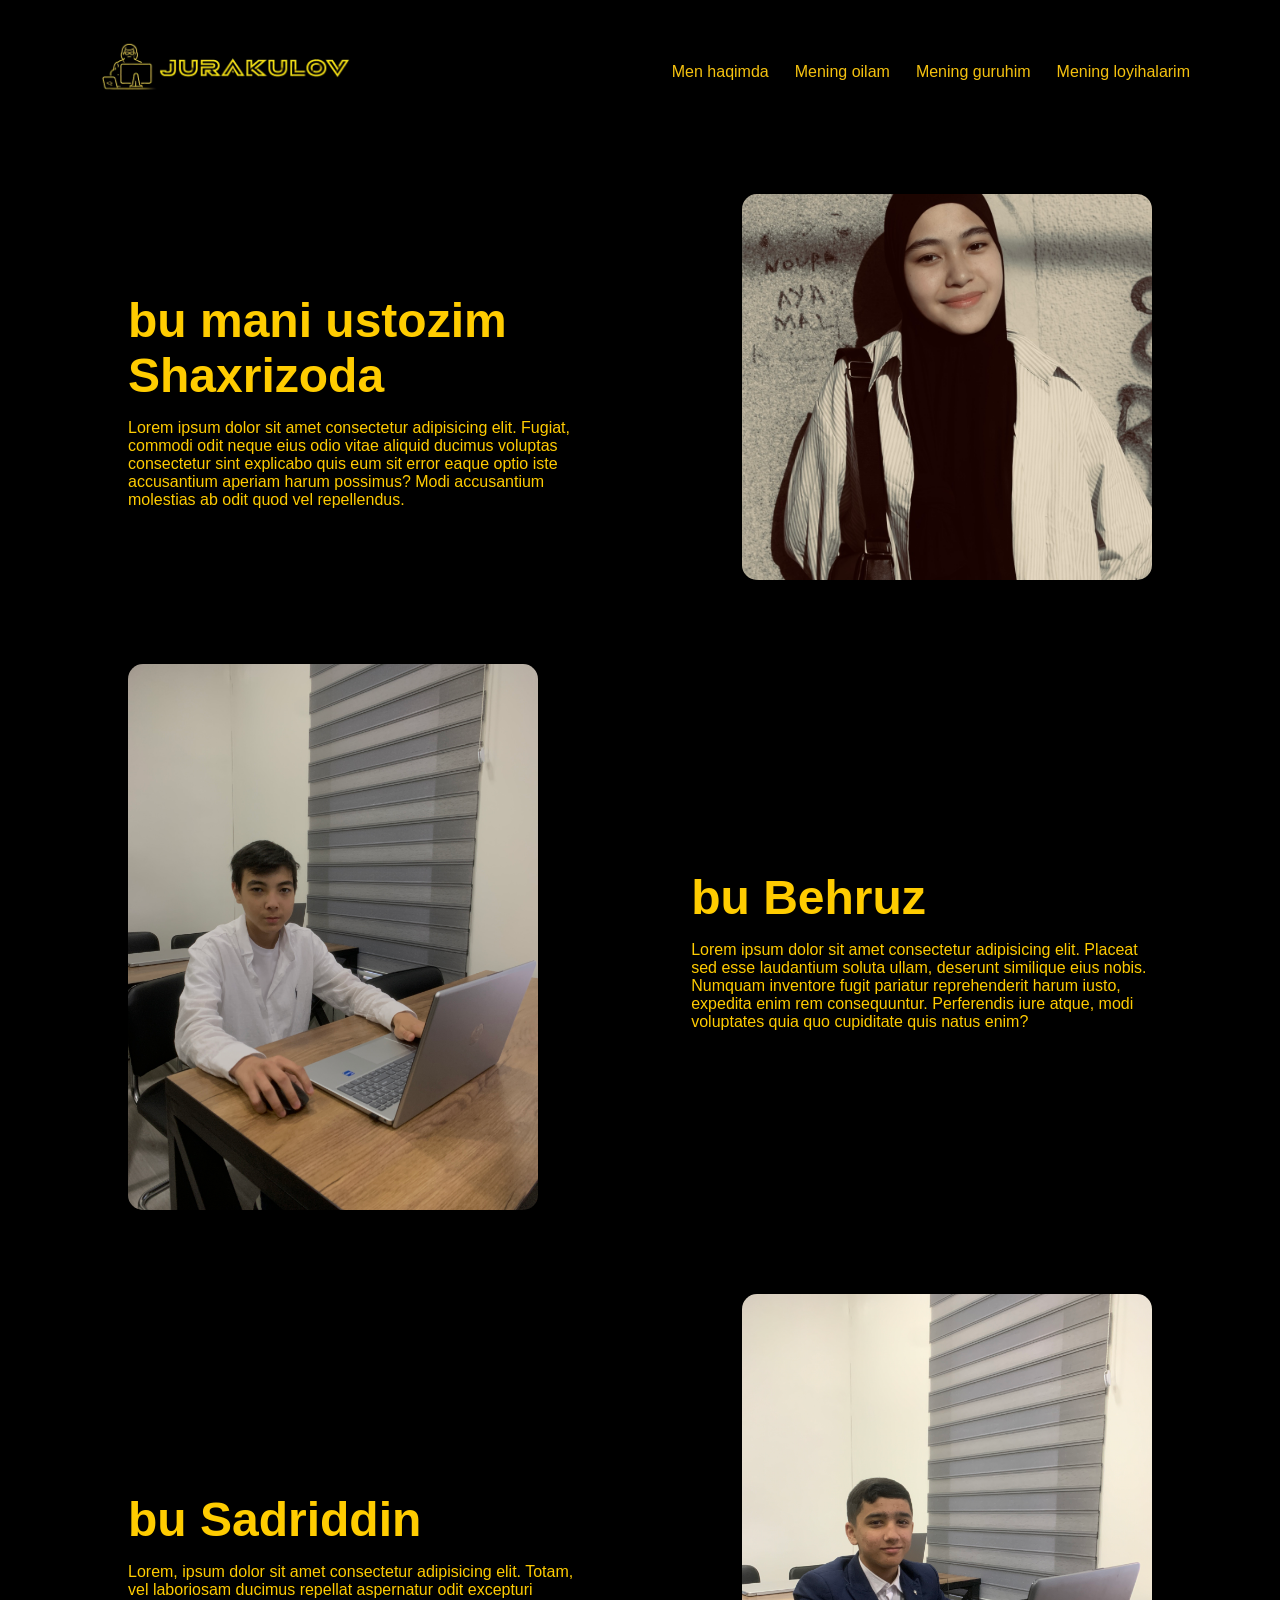
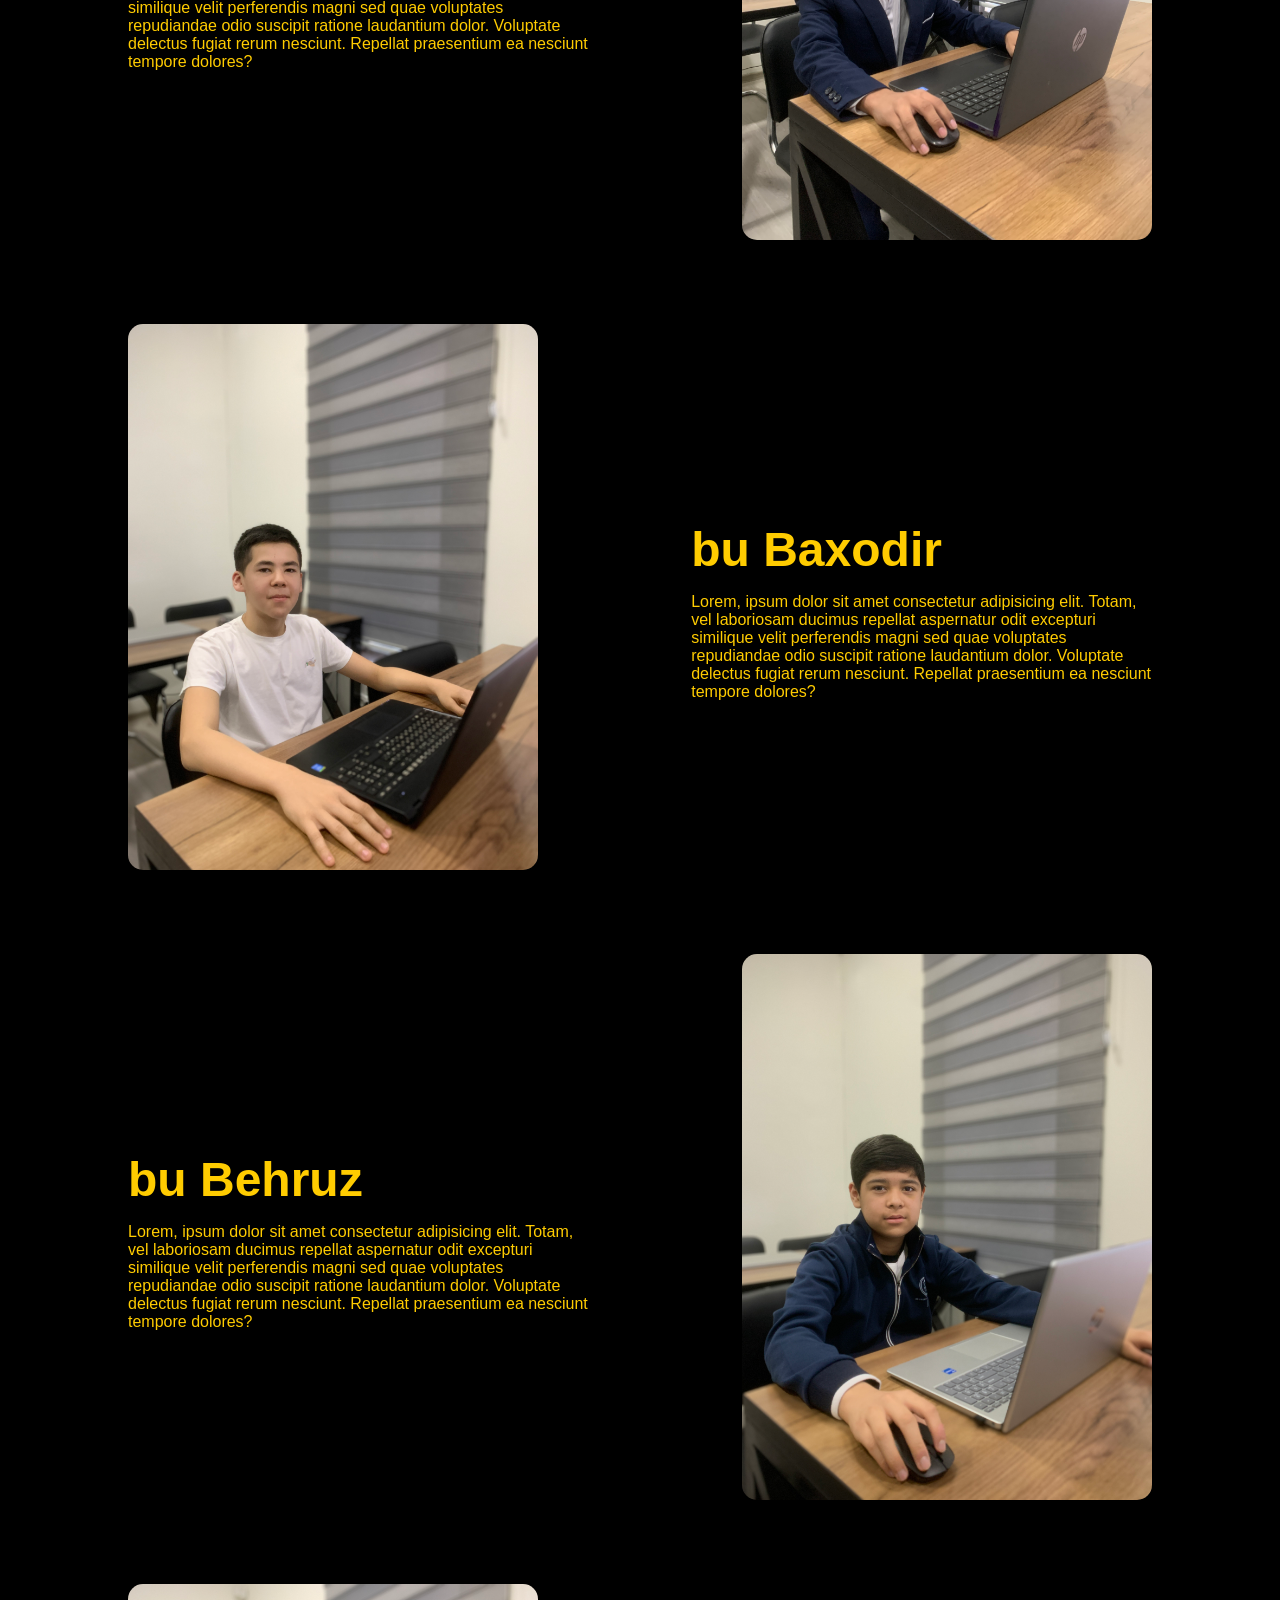
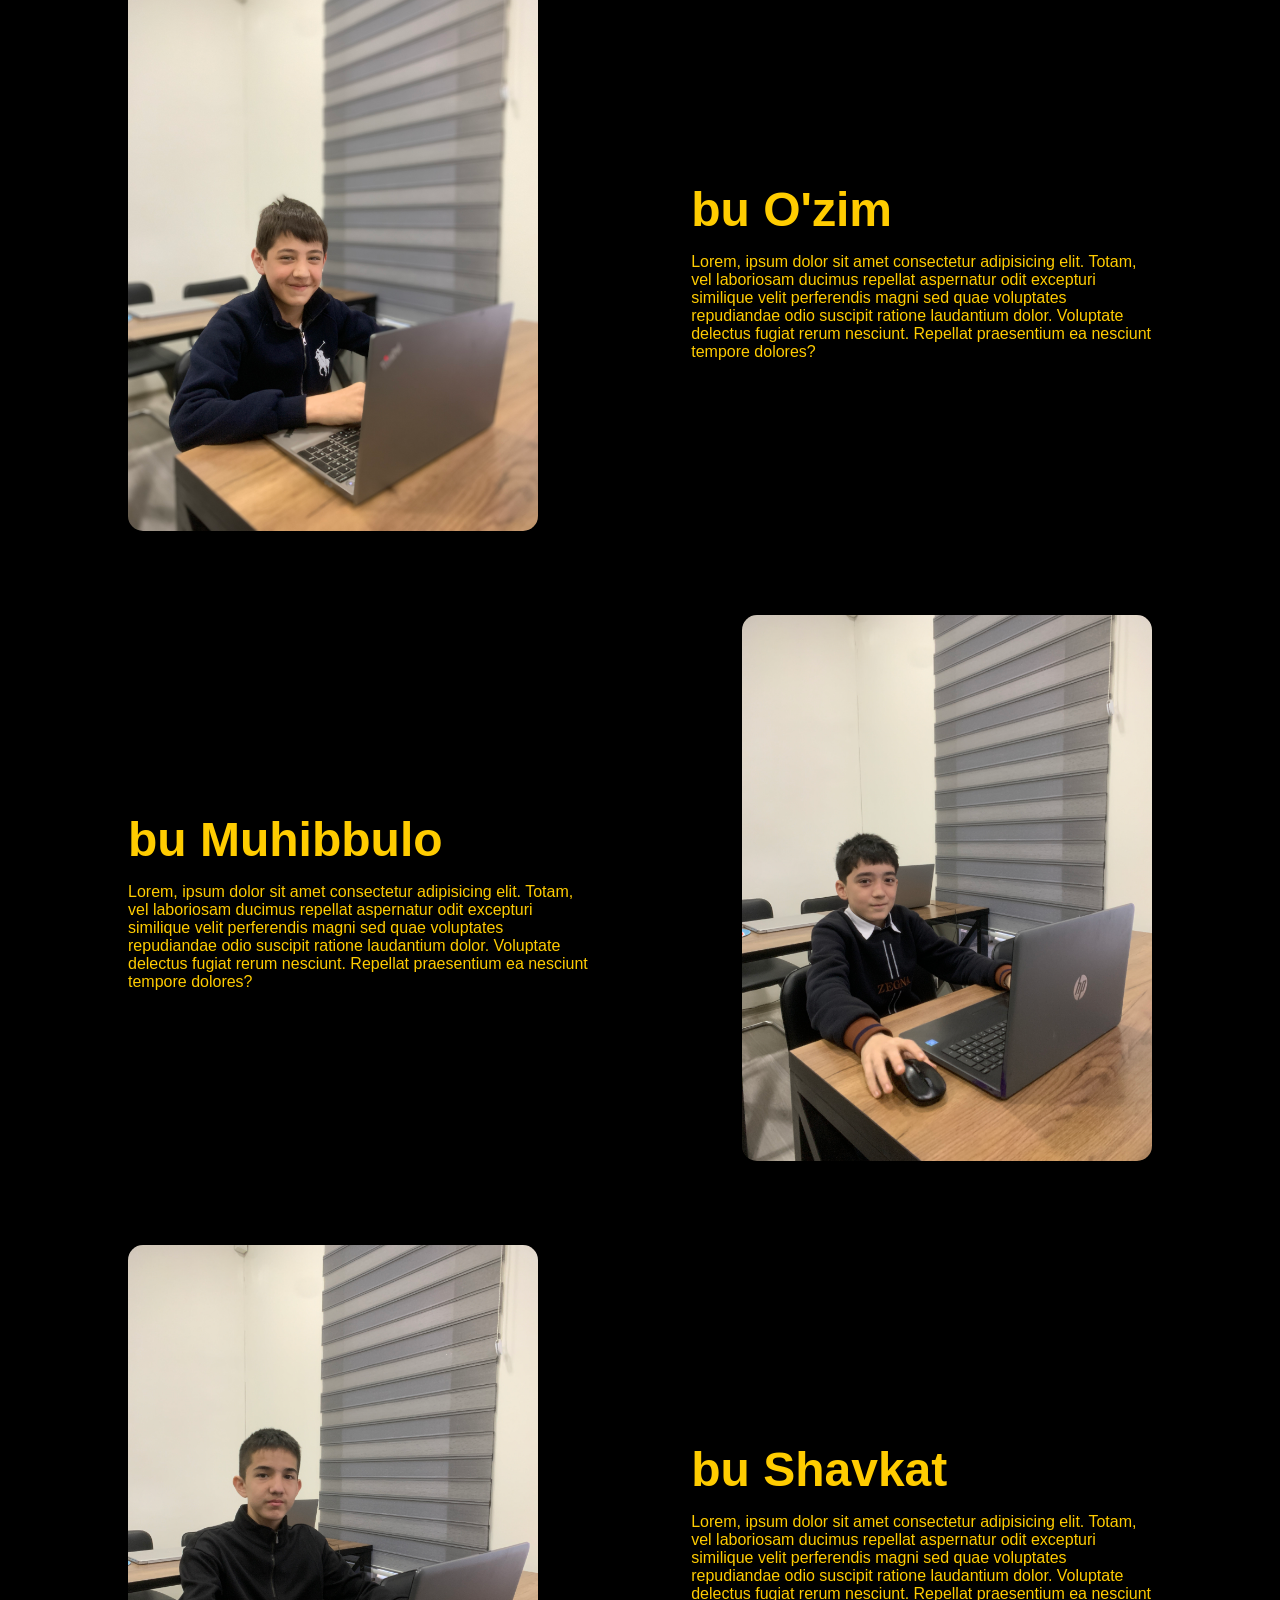
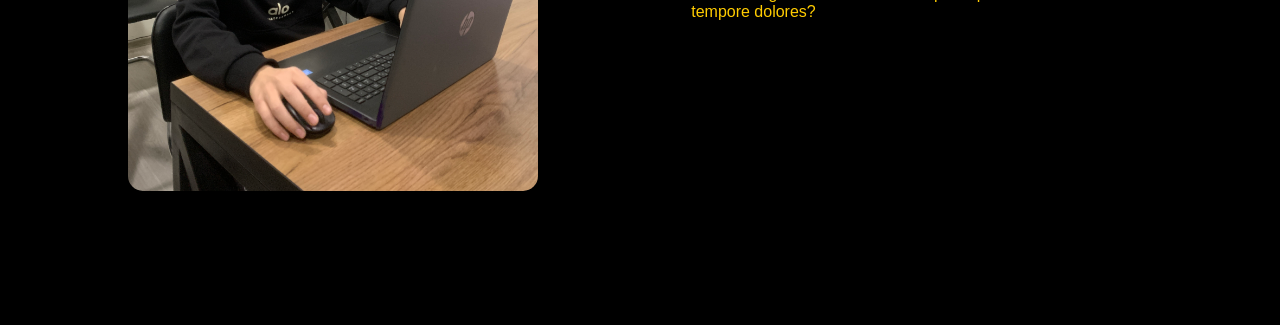
==== guruh.html @ ce7d6ccc "first commit" ====
<!DOCTYPE html>
<html lang="uz">

<head>
    <meta charset="UTF-8">
    <title>Amirbek|protofilo</title>
    <link rel="stylesheet" href="./guruh.css">
    <link rel="shortcut icon"
        href="https://img.freepik.com/premium-vector/boy-moscot-with-laptop-blue-yellow-background-digital_1097606-273.jpg?w=360"
        type="image/x-icon">
    <link rel="stylesheet" href="https://unpkg.com/aos@2.3.1/dist/aos.css" />

</head>

<body>
    <header>
        <div class="logo"> <img class="my-logo" src="./my_logo-removebg-preview.png" alt=""> </div>
        <nav>
            <ul>
                <li><a class="header-right-link" href="./index.html">Men haqimda</a></li>
                <li><a class="header-right-link" href="./oila.html">Mening oilam</a></li>
                <li><a class="header-right-link" href="./guruh.html">Mening guruhim</a></li>
                <li><a class="header-right-link" href="./loyiha.html">Mening loyihalarim</a></li>
            </ul>
        </nav>
    </header>
    <section class="teachers">
        <div data-aos="fade-right" data-aos-delay="500" class="teacher">
            <div class="text">
                <h2>bu mani ustozim Shaxrizoda</h2>
                <p> Lorem ipsum dolor sit amet consectetur adipisicing elit. Fugiat, commodi odit neque eius odio vitae
                    aliquid ducimus voluptas consectetur sint explicabo quis eum sit error eaque optio iste accusantium
                    aperiam harum possimus? Modi accusantium molestias ab odit quod vel repellendus. </p>
            </div>
            <div  class="image"> <img
                    src="./IMG_6612.PNG"
                    alt=""> </div>
        </div>
        <div data-aos="fade-left" data-aos-delay="500" class="teacher reverse">
            <div class="image"> <img src="./IMG_8261.JPG" alt=""> </div>
            <div class="text">
                <h2>bu Behruz</h2>
                <p> Lorem ipsum dolor sit amet consectetur adipisicing elit. Placeat sed esse laudantium soluta ullam,
                    deserunt similique eius nobis. Numquam inventore fugit pariatur reprehenderit harum iusto, expedita
                    enim rem consequuntur. Perferendis iure atque, modi voluptates quia quo cupiditate quis natus enim?
                </p>
            </div>
        </div>
        <div data-aos="fade-left" data-aos-delay="500" class="teacher">
            <div class="text">
                <h2>bu Sadriddin</h2>
                <p> Lorem, ipsum dolor sit amet consectetur adipisicing elit. Totam, vel laboriosam ducimus repellat
                    aspernatur odit excepturi similique velit perferendis magni sed quae voluptates repudiandae odio
                    suscipit ratione laudantium dolor. Voluptate delectus fugiat rerum nesciunt. Repellat praesentium ea
                    nesciunt tempore dolores? </p>
            </div>
            <div class="image"> <img src="./IMG_8263.JPG" alt=""> </div>
        </div>
        <div data-aos="fade-left" data-aos-delay="500" class="teacher">
             <div class="image"> <img src="./IMG_8269.JPG" alt=""> </div>
            <div class="text">
                <h2>bu Baxodir</h2>
                <p> Lorem, ipsum dolor sit amet consectetur adipisicing elit. Totam, vel laboriosam ducimus repellat
                    aspernatur odit excepturi similique velit perferendis magni sed quae voluptates repudiandae odio
                    suscipit ratione laudantium dolor. Voluptate delectus fugiat rerum nesciunt. Repellat praesentium ea
                    nesciunt tempore dolores? </p>
            </div>
           
        </div>
        <div data-aos="fade-left" data-aos-delay="500" class="teacher">
           
            <div class="text">
                <h2>bu Behruz</h2>
                <p> Lorem, ipsum dolor sit amet consectetur adipisicing elit. Totam, vel laboriosam ducimus repellat
                    aspernatur odit excepturi similique velit perferendis magni sed quae voluptates repudiandae odio
                    suscipit ratione laudantium dolor. Voluptate delectus fugiat rerum nesciunt. Repellat praesentium ea
                    nesciunt tempore dolores? </p>
            </div>
             <div class="image"> <img src="./IMG_8260.JPG" alt=""> </div>
        </div>
        <div data-aos="fade-right" data-aos-delay="500" class="teacher">
            <div class="image"> <img src="./IMG_8268.JPG" alt=""> </div>
            <div class="text">
                 
                <h2>bu O'zim</h2>
                <p> Lorem, ipsum dolor sit amet consectetur adipisicing elit. Totam, vel laboriosam ducimus repellat
                    aspernatur odit excepturi similique velit perferendis magni sed quae voluptates repudiandae odio
                    suscipit ratione laudantium dolor. Voluptate delectus fugiat rerum nesciunt. Repellat praesentium ea
                    nesciunt tempore dolores? </p>
            </div>
           
        </div>

        <div data-aos="fade-right" data-aos-delay="500" class="teacher">
            <div class="text">
                
                <h2>bu Muhibbulo</h2>
                <p> Lorem, ipsum dolor sit amet consectetur adipisicing elit. Totam, vel laboriosam ducimus repellat
                    aspernatur odit excepturi similique velit perferendis magni sed quae voluptates repudiandae odio
                    suscipit ratione laudantium dolor. Voluptate delectus fugiat rerum nesciunt. Repellat praesentium ea
                    nesciunt tempore dolores? </p>
            </div>
             <div class="image"> <img src="./IMG_8266.JPG" alt=""> </div>
        </div>

         <div data-aos="fade-right" data-aos-delay="500" class="teacher">
            <div class="image"> <img src="./IMG_8264.JPG" alt=""> </div>
            <div class="text">
                 
                <h2>bu Shavkat</h2>
                <p> Lorem, ipsum dolor sit amet consectetur adipisicing elit. Totam, vel laboriosam ducimus repellat
                    aspernatur odit excepturi similique velit perferendis magni sed quae voluptates repudiandae odio
                    suscipit ratione laudantium dolor. Voluptate delectus fugiat rerum nesciunt. Repellat praesentium ea
                    nesciunt tempore dolores? </p>
            </div>
           
        </div>


    </section>
    <script src="https://unpkg.com/aos@2.3.1/dist/aos.js"></script>

    <script>
        AOS.init();
    </script>
</body>

</html>
---- guruh.css ----
body{
    margin:0;
    background:black;
    font-family:Arial;
}

header {
    display: flex;
    justify-content: space-between;
    align-items: center;
    padding: 20px 80px;
}

.my-logo{
    height: 100px;
}

nav ul {
    display: flex;
    list-style: none;
    gap: 6px;
}

nav ul li a {
    text-decoration: none;
    color: #f4c10f;
    font-size: 16px;
    transition: 0.3s;
}



.header-right-link{
    text-decoration: none;
    color:#f4c10f;
    z-index: 1;
    position: relative;
    padding: 20px 10px;
}

.header-right-link::after{
    content: "";
    position: absolute;
    background-color:#f4c10f;
    z-index: -1;
    inset: 0;
    
    transform: scaleX(0);
    transform-origin: left;
    transition: 0.3s;
}

.header-right-link:hover::after{
    transition: 0.3s;
    transform: scaleX(1);
  
}
.header-right-link:hover{
    color: #000;
}

html{
scroll-behavior: smooth;
}


.teachers{
    width:80%;
    margin:auto;
    padding:50px 0;
}

.teacher{
    display:flex;
    align-items:center;
    justify-content:space-between;
    margin-bottom:80px;
}

  
.text{
    width:45%;
}

.text h2{
    color:#ffcc00;
    font-size:48px;
    margin-bottom:10px;
}

.text p{
    color:#ffcc00;
   
}

.image{
    width:40%; 
    transition: 1.2s;
}

.image img{
    width:100%;
    border-radius:15px;
}

.image:hover{
    transform: translateY(-10px);
    box-shadow: 0 20px 40px rgb(234, 202, 0);
}
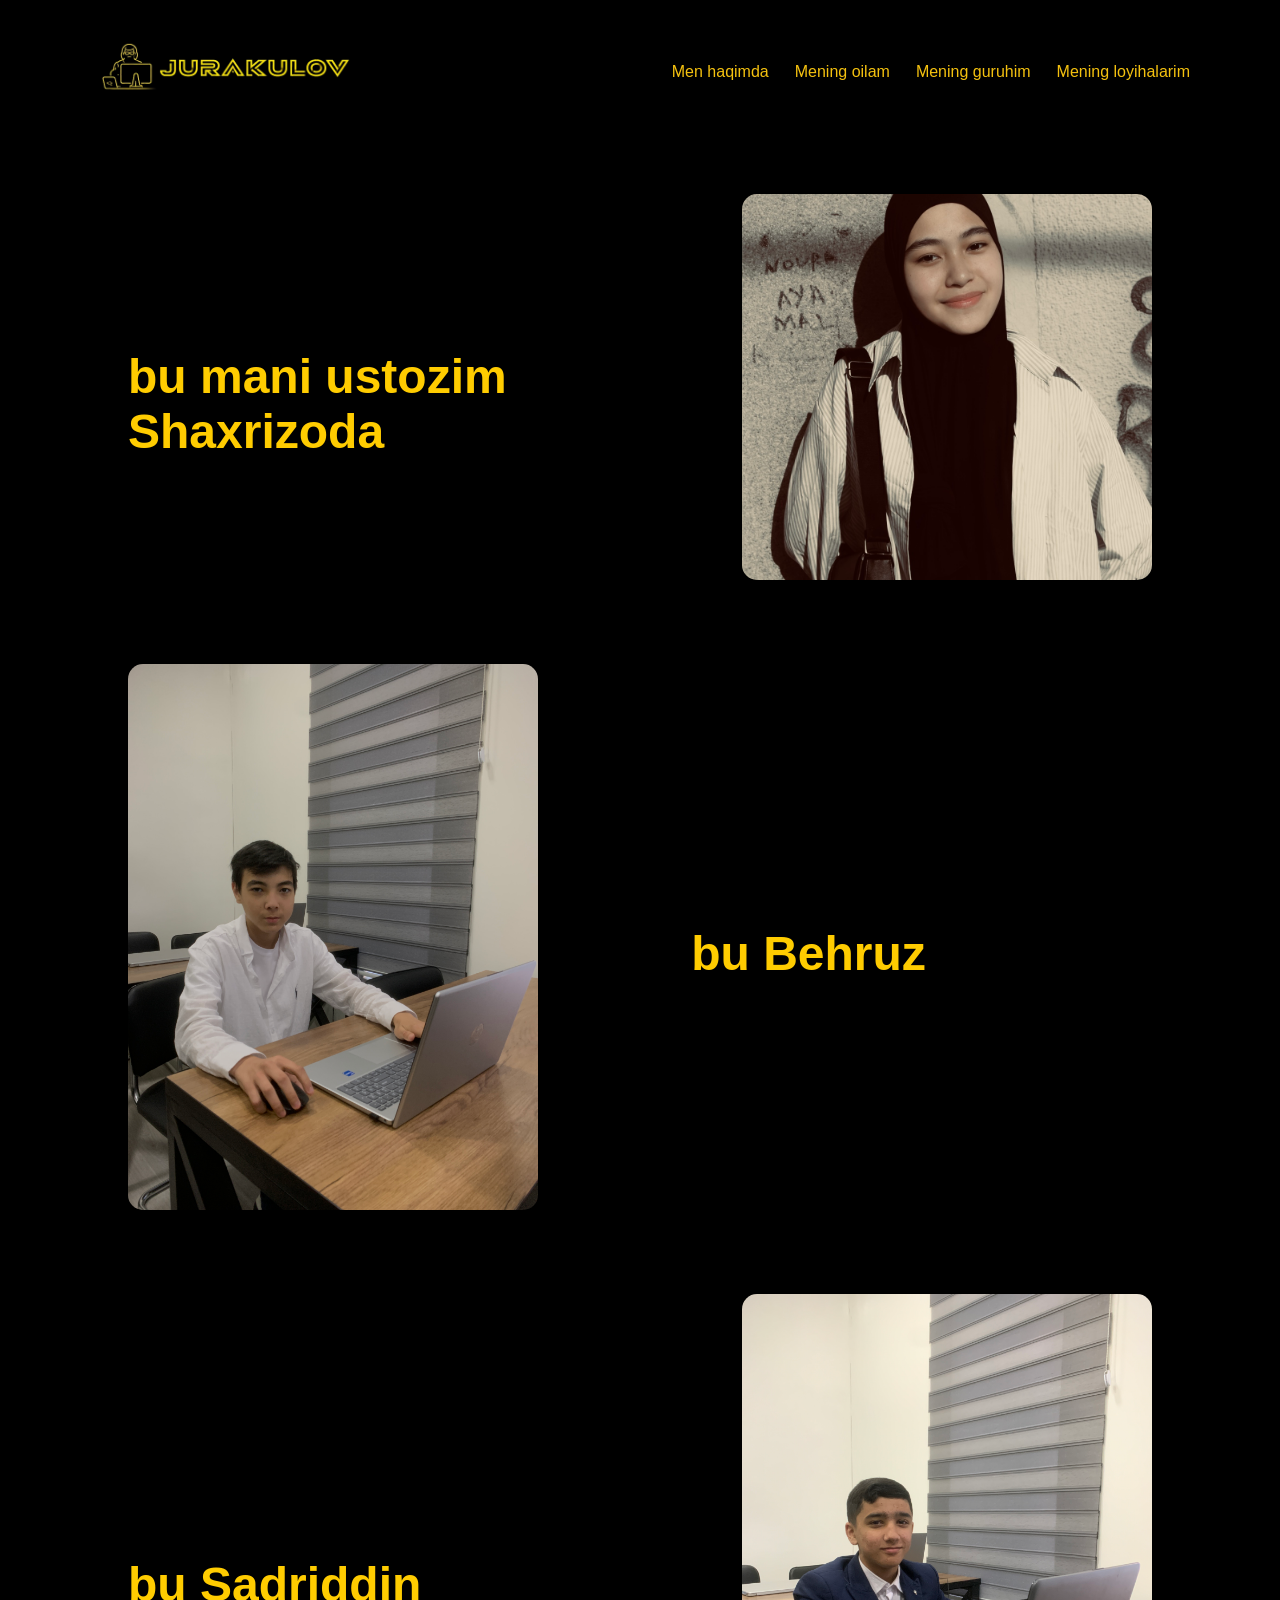
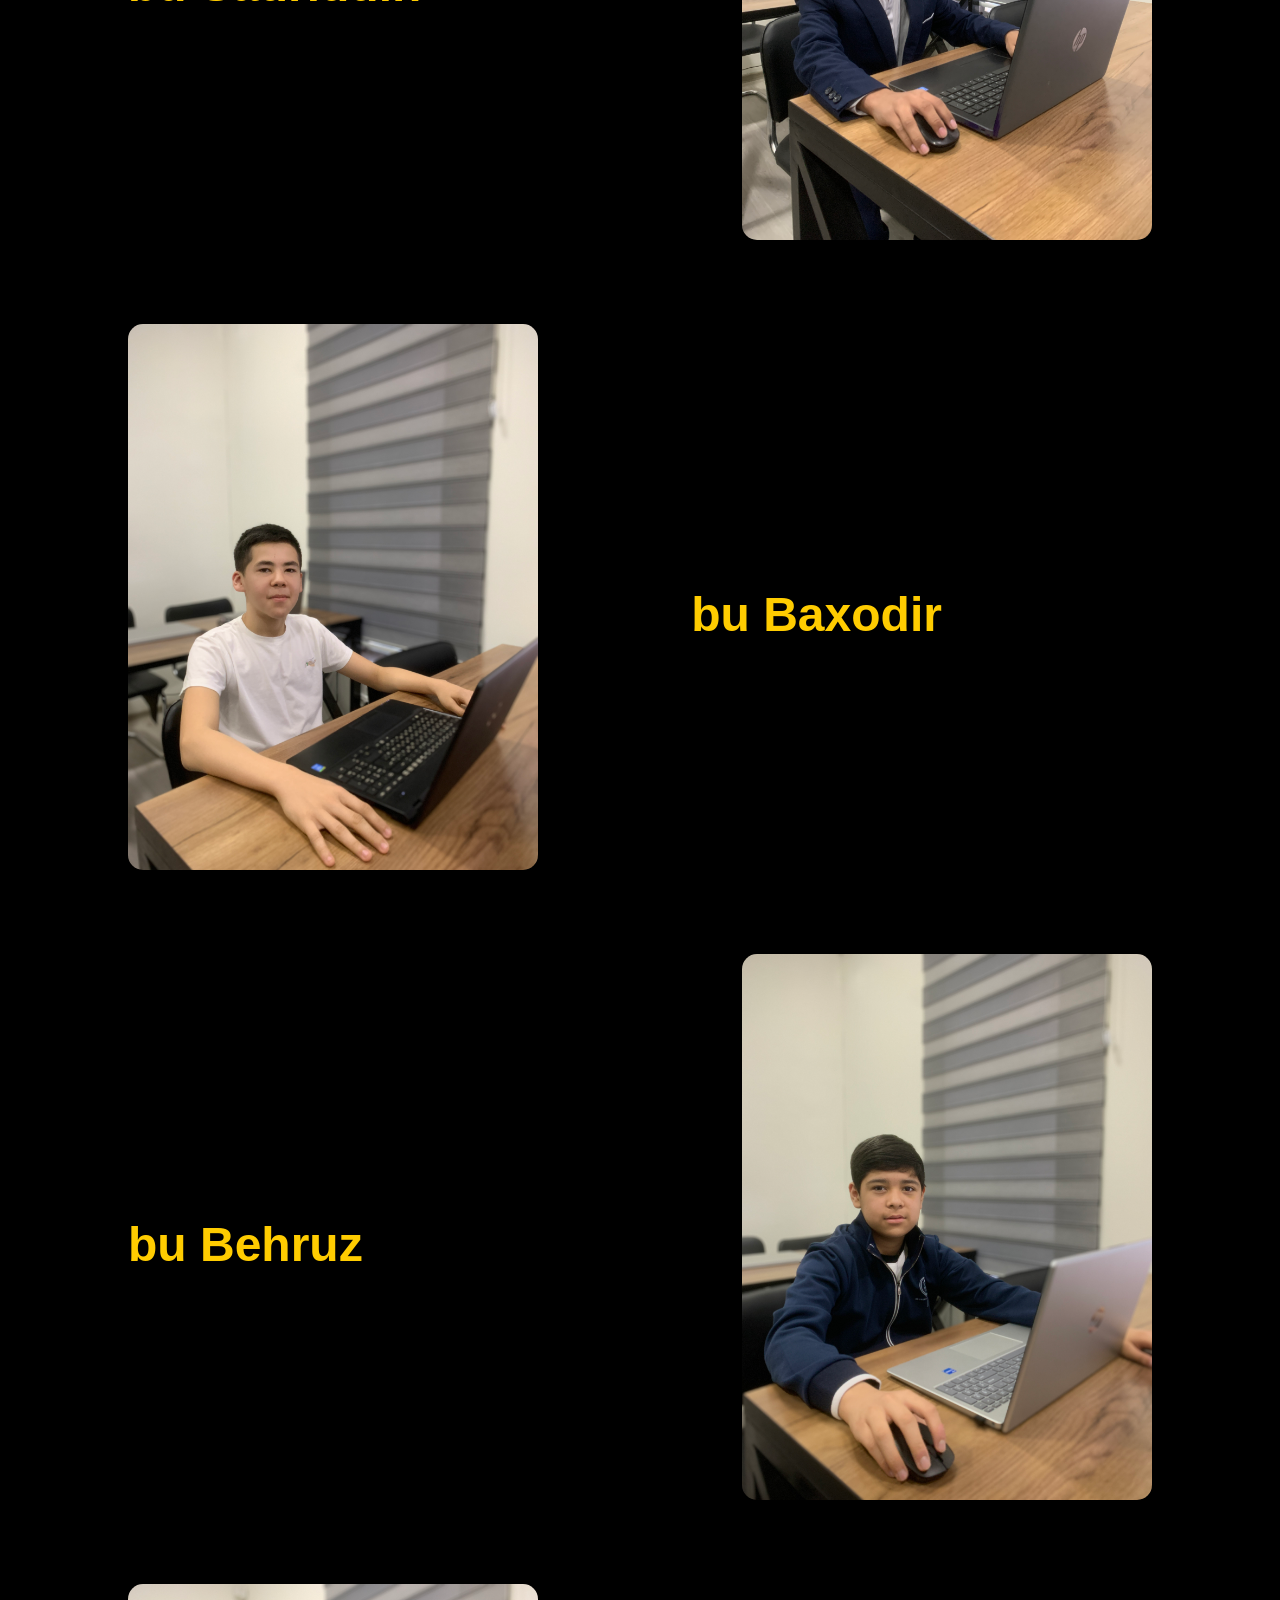
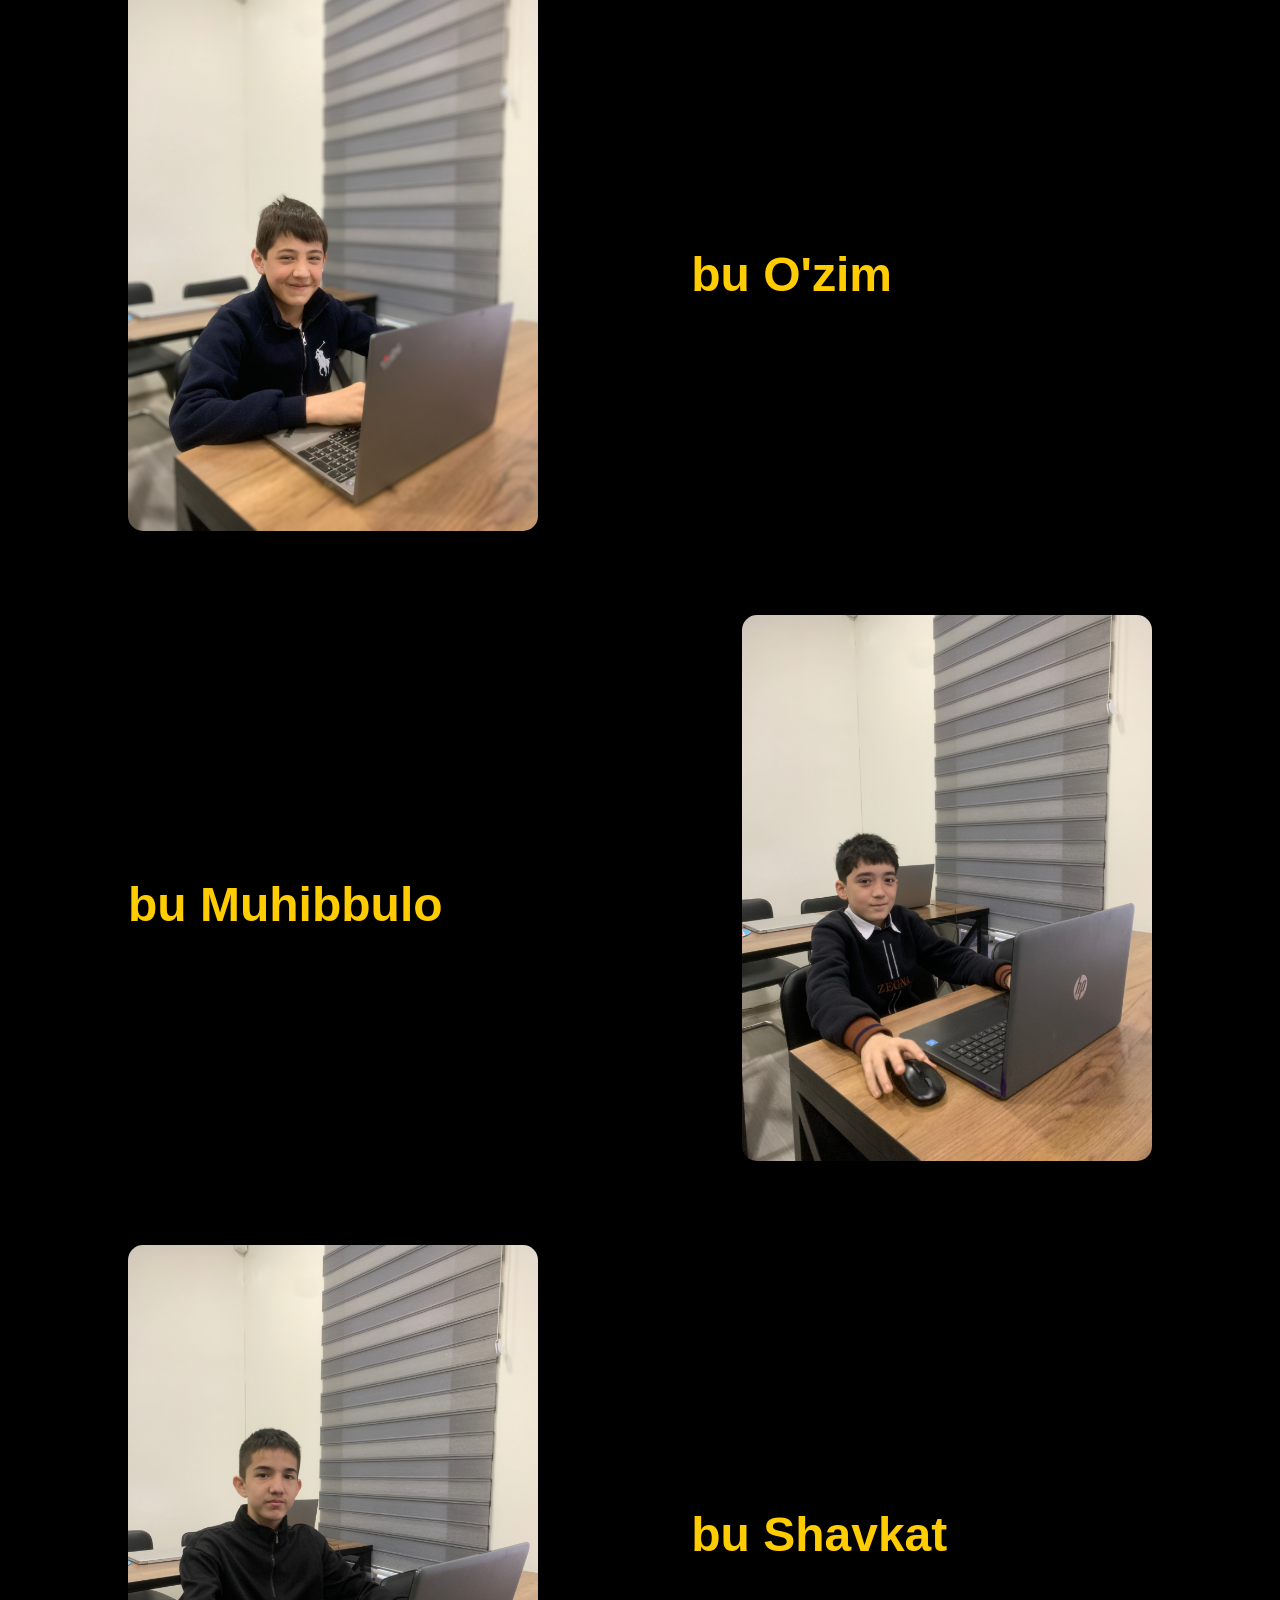
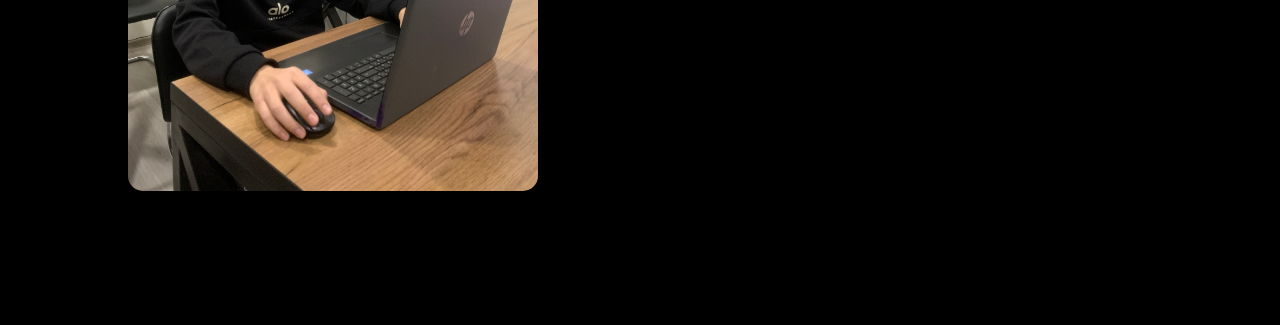
==== commit b4f94b2d: "update" ====
--- a/guruh.html
+++ b/guruh.html
@@ -28,9 +28,7 @@
         <div data-aos="fade-right" data-aos-delay="500" class="teacher">
             <div class="text">
                 <h2>bu mani ustozim Shaxrizoda</h2>
-                <p> Lorem ipsum dolor sit amet consectetur adipisicing elit. Fugiat, commodi odit neque eius odio vitae
-                    aliquid ducimus voluptas consectetur sint explicabo quis eum sit error eaque optio iste accusantium
-                    aperiam harum possimus? Modi accusantium molestias ab odit quod vel repellendus. </p>
+              
             </div>
             <div  class="image"> <img
                     src="./IMG_6612.PNG"
@@ -40,19 +38,13 @@
             <div class="image"> <img src="./IMG_8261.JPG" alt=""> </div>
             <div class="text">
                 <h2>bu Behruz</h2>
-                <p> Lorem ipsum dolor sit amet consectetur adipisicing elit. Placeat sed esse laudantium soluta ullam,
-                    deserunt similique eius nobis. Numquam inventore fugit pariatur reprehenderit harum iusto, expedita
-                    enim rem consequuntur. Perferendis iure atque, modi voluptates quia quo cupiditate quis natus enim?
-                </p>
+             
             </div>
         </div>
         <div data-aos="fade-left" data-aos-delay="500" class="teacher">
             <div class="text">
                 <h2>bu Sadriddin</h2>
-                <p> Lorem, ipsum dolor sit amet consectetur adipisicing elit. Totam, vel laboriosam ducimus repellat
-                    aspernatur odit excepturi similique velit perferendis magni sed quae voluptates repudiandae odio
-                    suscipit ratione laudantium dolor. Voluptate delectus fugiat rerum nesciunt. Repellat praesentium ea
-                    nesciunt tempore dolores? </p>
+               
             </div>
             <div class="image"> <img src="./IMG_8263.JPG" alt=""> </div>
         </div>
@@ -60,10 +52,7 @@
              <div class="image"> <img src="./IMG_8269.JPG" alt=""> </div>
             <div class="text">
                 <h2>bu Baxodir</h2>
-                <p> Lorem, ipsum dolor sit amet consectetur adipisicing elit. Totam, vel laboriosam ducimus repellat
-                    aspernatur odit excepturi similique velit perferendis magni sed quae voluptates repudiandae odio
-                    suscipit ratione laudantium dolor. Voluptate delectus fugiat rerum nesciunt. Repellat praesentium ea
-                    nesciunt tempore dolores? </p>
+              
             </div>
            
         </div>
@@ -71,10 +60,7 @@
            
             <div class="text">
                 <h2>bu Behruz</h2>
-                <p> Lorem, ipsum dolor sit amet consectetur adipisicing elit. Totam, vel laboriosam ducimus repellat
-                    aspernatur odit excepturi similique velit perferendis magni sed quae voluptates repudiandae odio
-                    suscipit ratione laudantium dolor. Voluptate delectus fugiat rerum nesciunt. Repellat praesentium ea
-                    nesciunt tempore dolores? </p>
+              
             </div>
              <div class="image"> <img src="./IMG_8260.JPG" alt=""> </div>
         </div>
@@ -83,10 +69,7 @@
             <div class="text">
                  
                 <h2>bu O'zim</h2>
-                <p> Lorem, ipsum dolor sit amet consectetur adipisicing elit. Totam, vel laboriosam ducimus repellat
-                    aspernatur odit excepturi similique velit perferendis magni sed quae voluptates repudiandae odio
-                    suscipit ratione laudantium dolor. Voluptate delectus fugiat rerum nesciunt. Repellat praesentium ea
-                    nesciunt tempore dolores? </p>
+             
             </div>
            
         </div>
@@ -95,10 +78,7 @@
             <div class="text">
                 
                 <h2>bu Muhibbulo</h2>
-                <p> Lorem, ipsum dolor sit amet consectetur adipisicing elit. Totam, vel laboriosam ducimus repellat
-                    aspernatur odit excepturi similique velit perferendis magni sed quae voluptates repudiandae odio
-                    suscipit ratione laudantium dolor. Voluptate delectus fugiat rerum nesciunt. Repellat praesentium ea
-                    nesciunt tempore dolores? </p>
+               
             </div>
              <div class="image"> <img src="./IMG_8266.JPG" alt=""> </div>
         </div>
@@ -108,10 +88,7 @@
             <div class="text">
                  
                 <h2>bu Shavkat</h2>
-                <p> Lorem, ipsum dolor sit amet consectetur adipisicing elit. Totam, vel laboriosam ducimus repellat
-                    aspernatur odit excepturi similique velit perferendis magni sed quae voluptates repudiandae odio
-                    suscipit ratione laudantium dolor. Voluptate delectus fugiat rerum nesciunt. Repellat praesentium ea
-                    nesciunt tempore dolores? </p>
+               
             </div>
            
         </div>
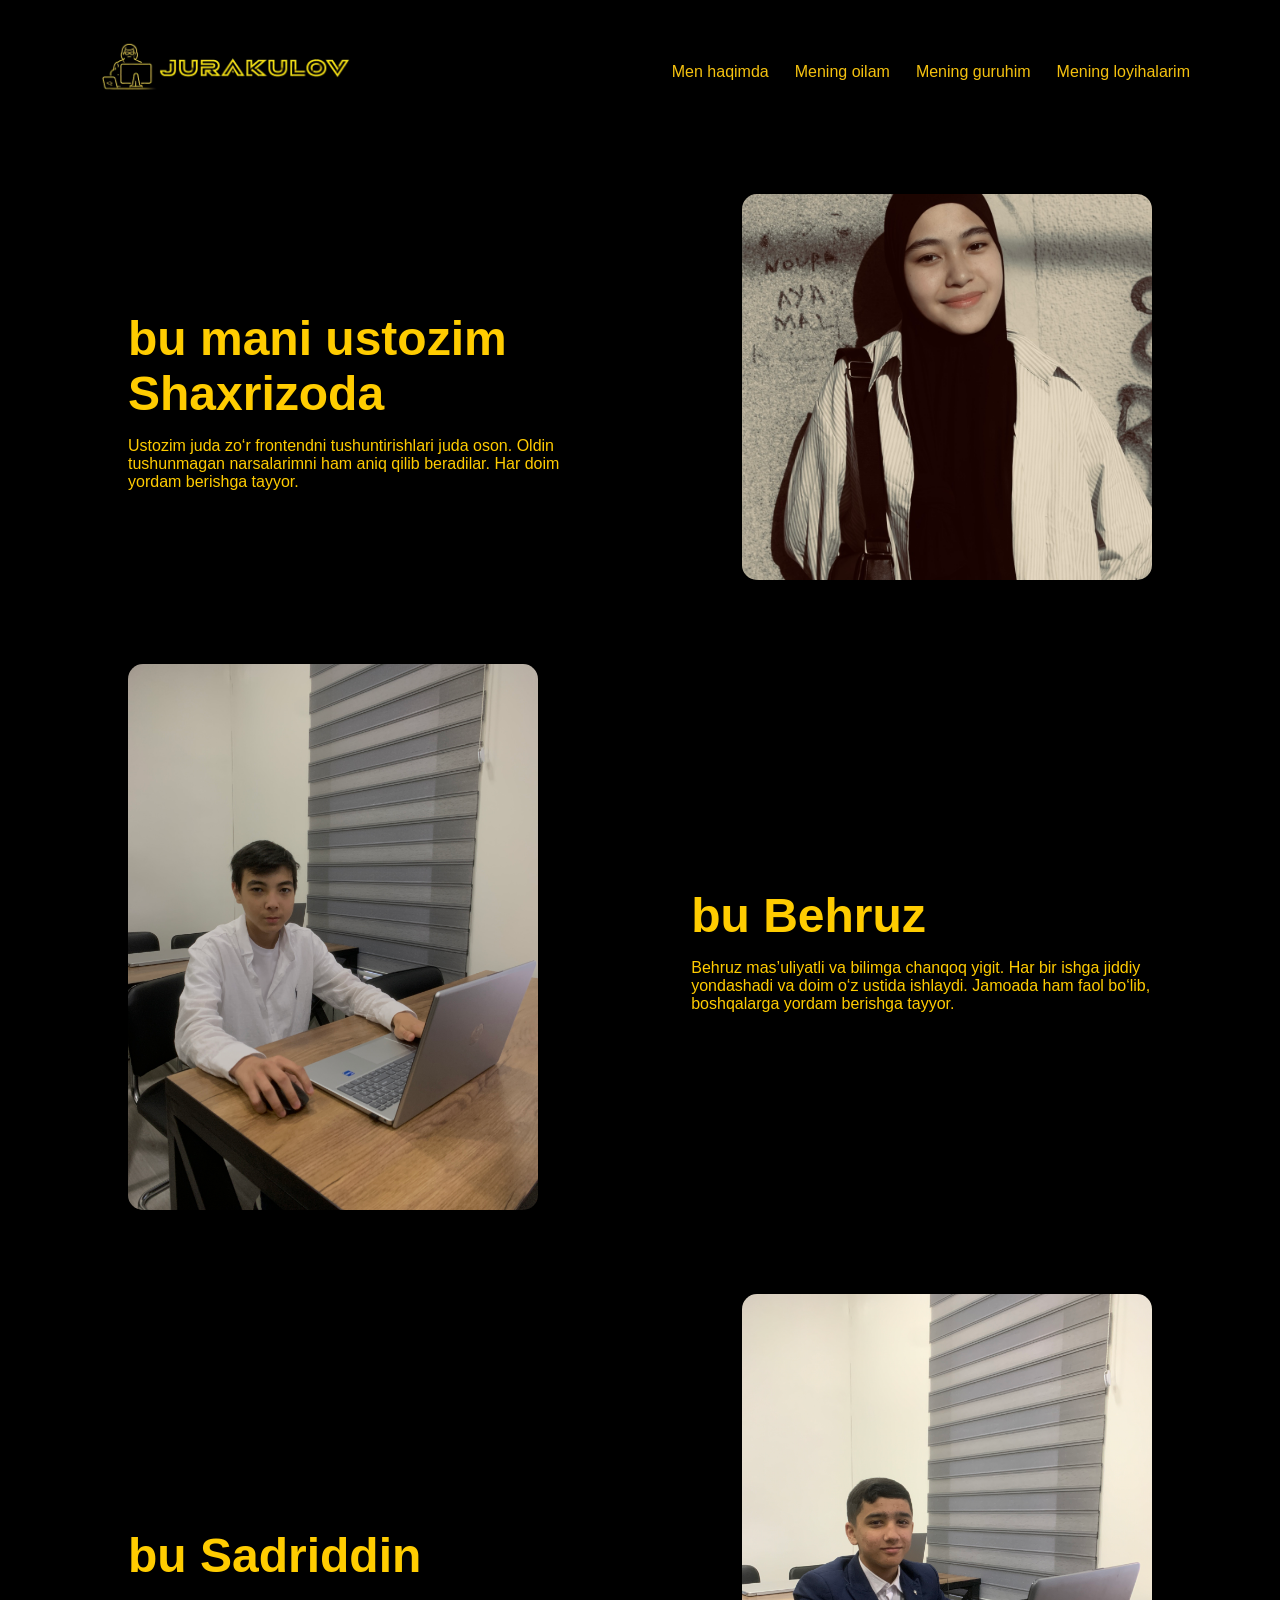
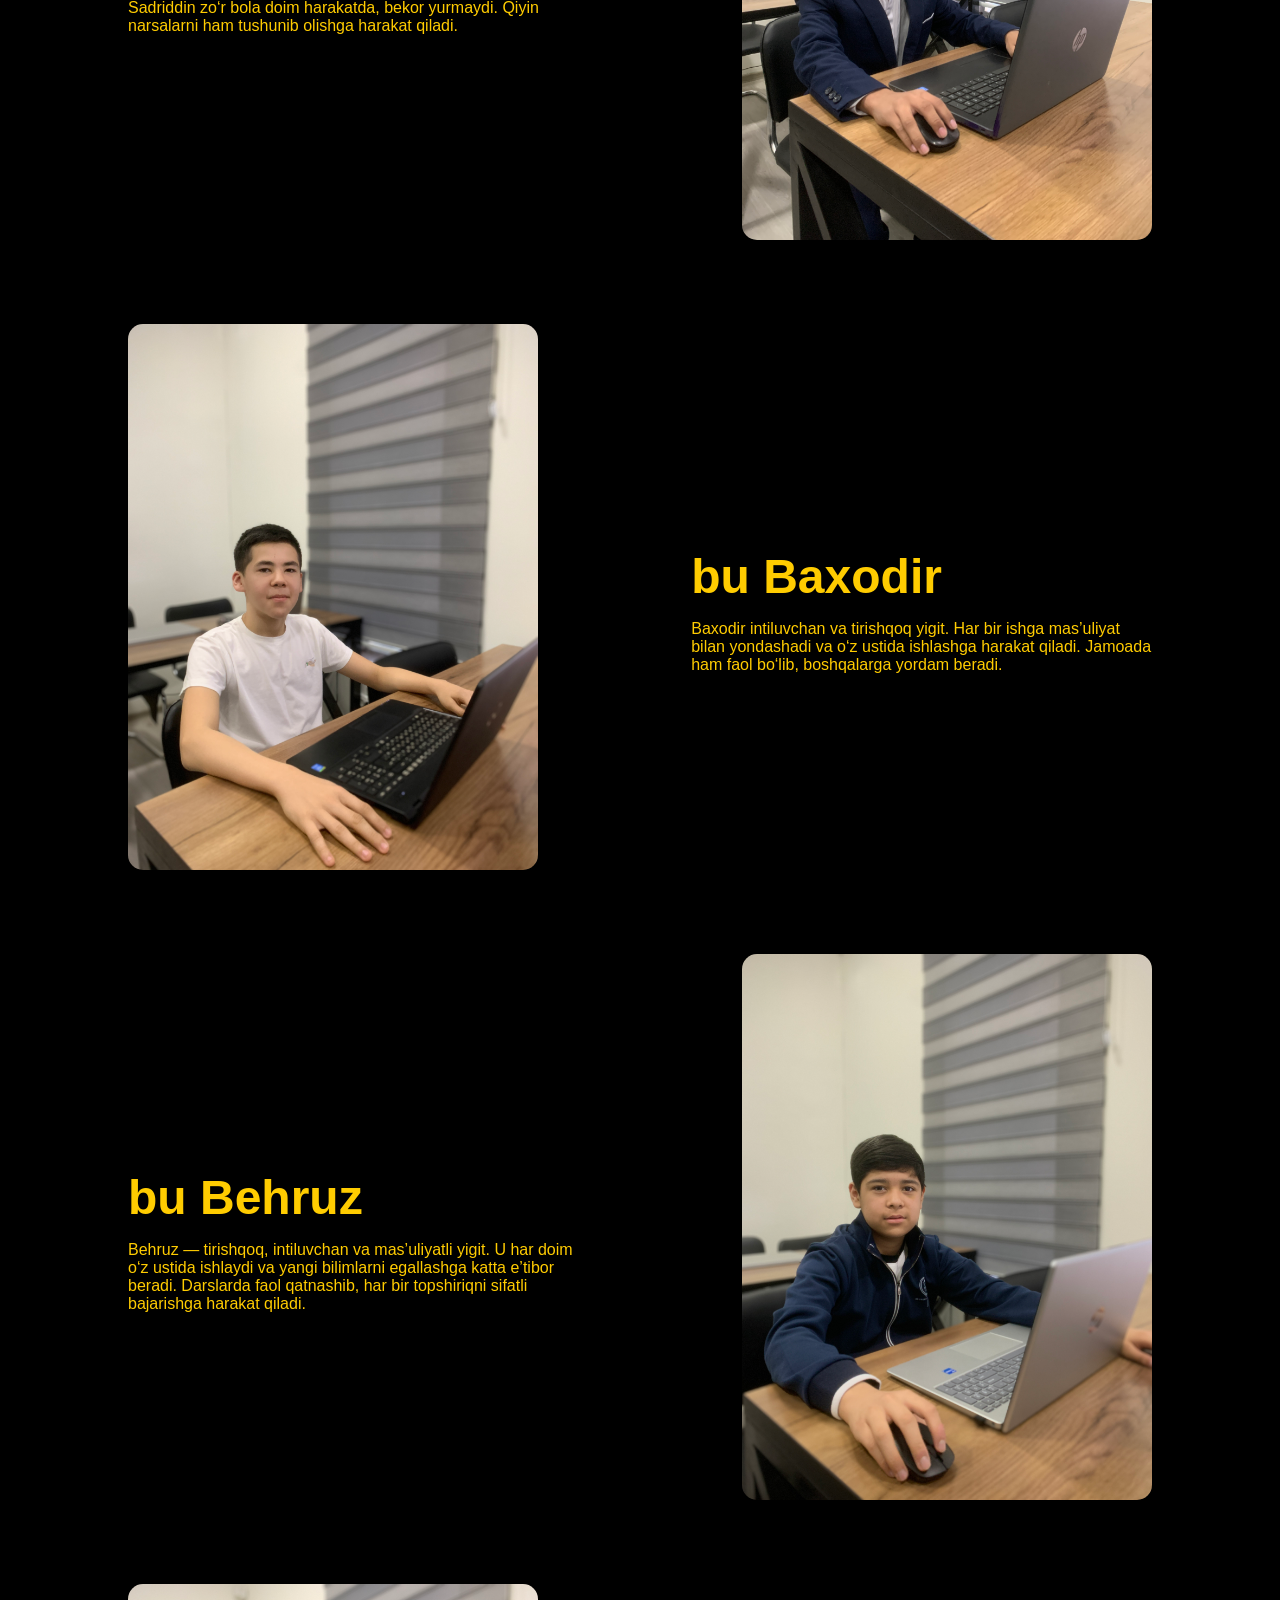
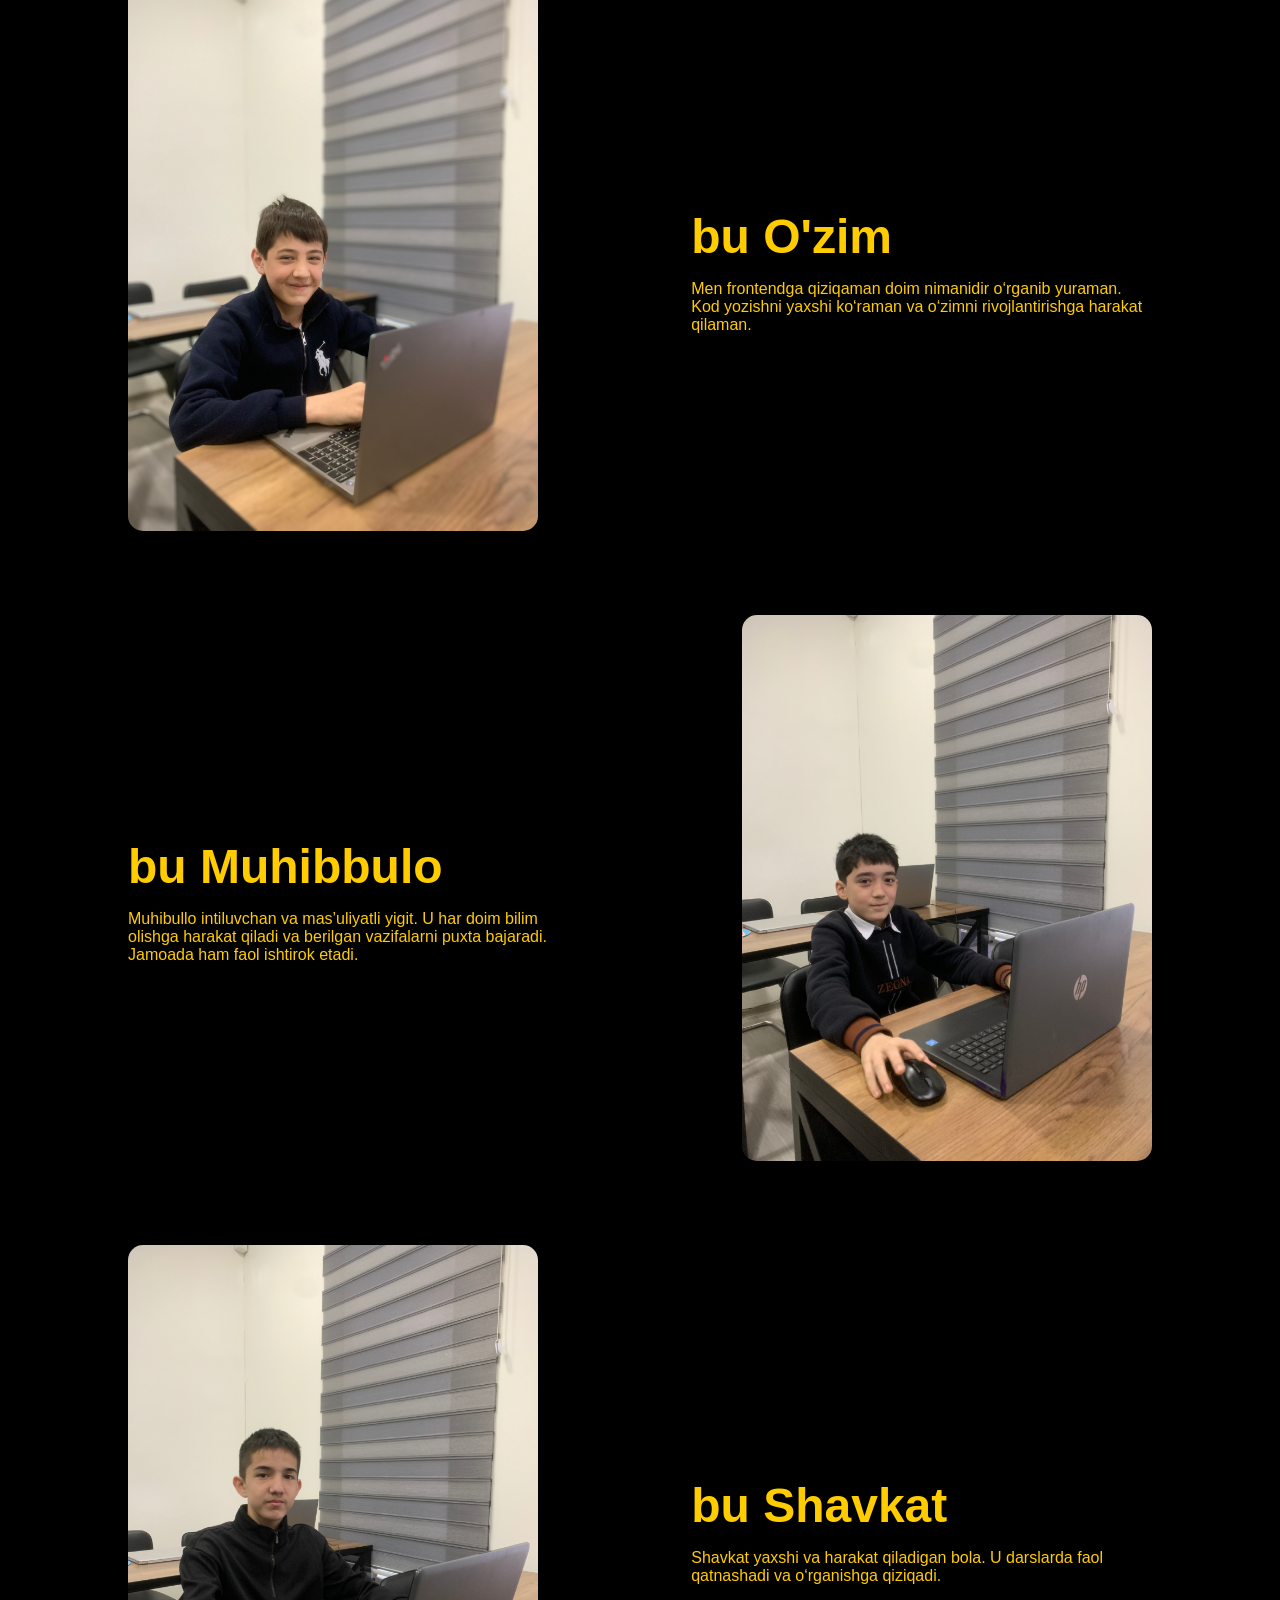
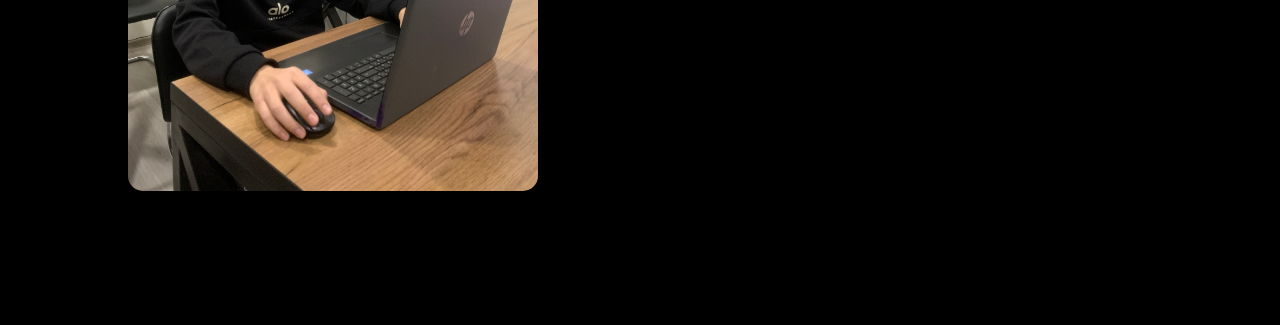
==== commit 1abf449e: "update" ====
--- a/guruh.html
+++ b/guruh.html
@@ -28,7 +28,7 @@
         <div data-aos="fade-right" data-aos-delay="500" class="teacher">
             <div class="text">
                 <h2>bu mani ustozim Shaxrizoda</h2>
-              
+          <p> Ustozim juda zo‘r  frontendni tushuntirishlari juda oson. Oldin tushunmagan narsalarimni ham aniq qilib beradilar. Har doim yordam berishga tayyor.</p>   
             </div>
             <div  class="image"> <img
                     src="./IMG_6612.PNG"
@@ -38,13 +38,13 @@
             <div class="image"> <img src="./IMG_8261.JPG" alt=""> </div>
             <div class="text">
                 <h2>bu Behruz</h2>
-             
+             <p>Behruz mas’uliyatli va bilimga chanqoq yigit. Har bir ishga jiddiy yondashadi va doim o‘z ustida ishlaydi. Jamoada ham faol bo‘lib, boshqalarga yordam berishga tayyor.</p>
             </div>
         </div>
         <div data-aos="fade-left" data-aos-delay="500" class="teacher">
             <div class="text">
                 <h2>bu Sadriddin</h2>
-               
+               <p>Sadriddin zo‘r bola  doim harakatda, bekor yurmaydi. Qiyin narsalarni ham tushunib olishga harakat qiladi.</p>
             </div>
             <div class="image"> <img src="./IMG_8263.JPG" alt=""> </div>
         </div>
@@ -52,7 +52,7 @@
              <div class="image"> <img src="./IMG_8269.JPG" alt=""> </div>
             <div class="text">
                 <h2>bu Baxodir</h2>
-              
+              <p>Baxodir intiluvchan va tirishqoq yigit. Har bir ishga mas’uliyat bilan yondashadi va o‘z ustida ishlashga harakat qiladi. Jamoada ham faol bo‘lib, boshqalarga yordam beradi.</p>
             </div>
            
         </div>
@@ -60,7 +60,7 @@
            
             <div class="text">
                 <h2>bu Behruz</h2>
-              
+              <p>Behruz — tirishqoq, intiluvchan va mas’uliyatli yigit. U har doim o‘z ustida ishlaydi va yangi bilimlarni egallashga katta e’tibor beradi. Darslarda faol qatnashib, har bir topshiriqni sifatli bajarishga harakat qiladi.</p>
             </div>
              <div class="image"> <img src="./IMG_8260.JPG" alt=""> </div>
         </div>
@@ -69,7 +69,7 @@
             <div class="text">
                  
                 <h2>bu O'zim</h2>
-             
+             <p>Men frontendga qiziqaman  doim nimanidir o‘rganib yuraman. Kod yozishni yaxshi ko‘raman va o‘zimni rivojlantirishga harakat qilaman.</p>
             </div>
            
         </div>
@@ -78,7 +78,7 @@
             <div class="text">
                 
                 <h2>bu Muhibbulo</h2>
-               
+               <p>Muhibullo intiluvchan va mas’uliyatli yigit. U har doim bilim olishga harakat qiladi va berilgan vazifalarni puxta bajaradi. Jamoada ham faol ishtirok etadi.</p>
             </div>
              <div class="image"> <img src="./IMG_8266.JPG" alt=""> </div>
         </div>
@@ -88,7 +88,9 @@
             <div class="text">
                  
                 <h2>bu Shavkat</h2>
-               
+               <p>Shavkat yaxshi va harakat qiladigan bola. U darslarda faol qatnashadi va o‘rganishga qiziqadi.
+                
+               </p>
             </div>
            
         </div>
